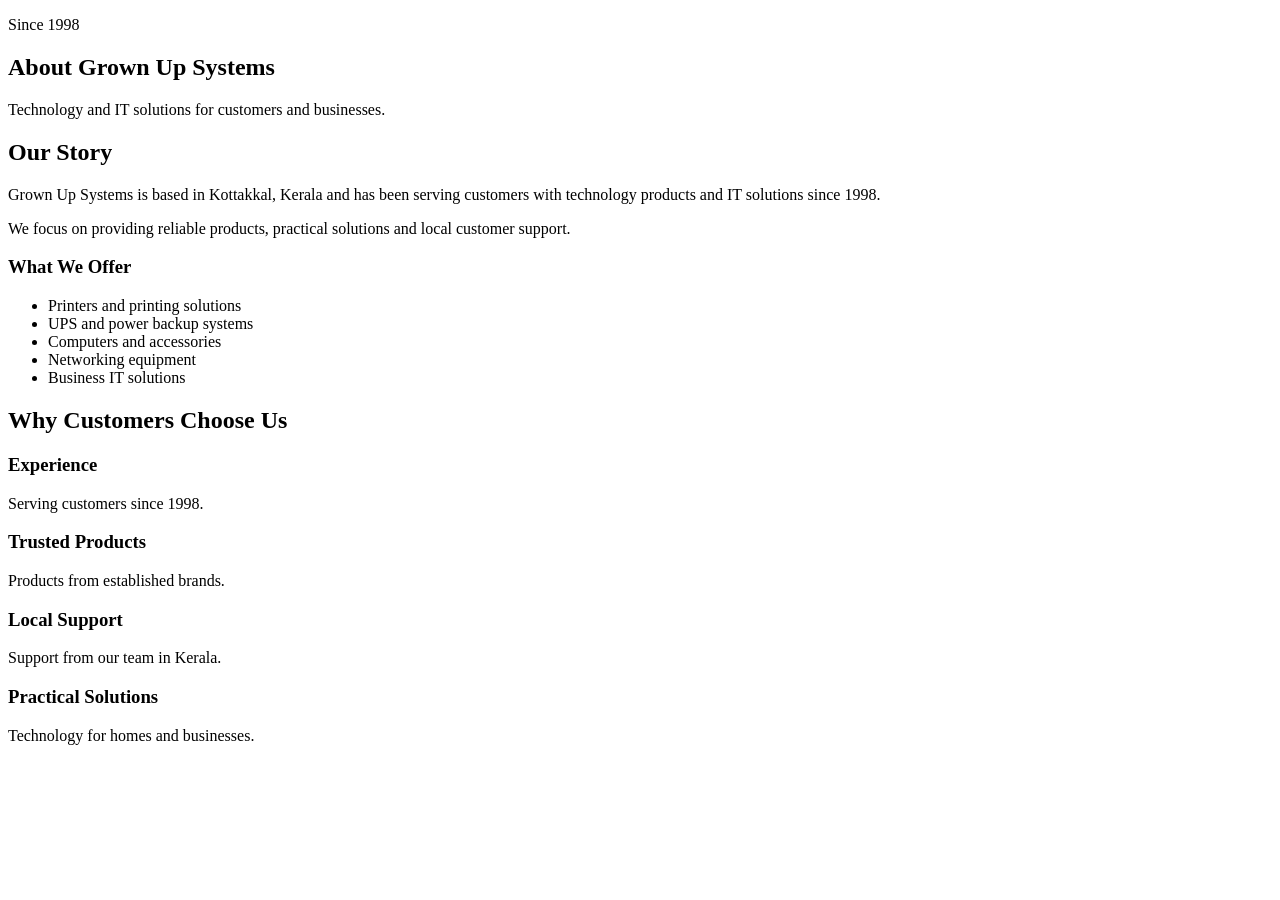
==== website/about.html @ 83242451 "Add files via upload" ====
<!DOCTYPE html>

<html lang="en">

<head>

<meta charset="UTF-8">

<meta
name="viewport"
content="width=device-width, initial-scale=1.0">

<title>About Us | Grown Up Systems</title>

<meta
name="description"
content="Learn more about Grown Up Systems, a technology and IT solutions provider in Kottakkal, Kerala.">

<link rel="stylesheet" href="css/style.css">
<link rel="stylesheet" href="css/responsive.css">
<link rel="stylesheet" href="css/components.css">
<link rel="stylesheet" href="css/pages.css">
<link rel="stylesheet" href="css/animations.css">
</head>


<body
data-page="about"
data-division="systems">


<div id="header-placeholder"></div>


<main>


<section class="page-hero">

<div class="container">

<p class="hero__eyebrow">

Since 1998

</p>

<h1>

About Grown Up Systems

</h1>

<p>

Technology and IT solutions
for customers and businesses.

</p>

</div>

</section>



<section class="section">

<div class="container">


<div class="about-grid">


<div>

<h2>

Our Story

</h2>

<p>

Grown Up Systems is based in Kottakkal,
Kerala and has been serving customers
with technology products and IT solutions
since 1998.

</p>

<p>

We focus on providing reliable products,
practical solutions and local customer support.

</p>

</div>


<div class="about-card">

<h3>

What We Offer

</h3>


<ul class="feature-list">

<li>
Printers and printing solutions
</li>

<li>
UPS and power backup systems
</li>

<li>
Computers and accessories
</li>

<li>
Networking equipment
</li>

<li>
Business IT solutions
</li>

</ul>


</div>


</div>


</div>

</section>



<section class="section">

<div class="container">


<div class="section__heading">

<h2>

Why Customers Choose Us

</h2>

</div>


<div class="why-us-grid">


<div class="why-us-card">

<h3>
Experience
</h3>

<p>
Serving customers since 1998.
</p>

</div>


<div class="why-us-card">

<h3>
Trusted Products
</h3>

<p>
Products from established brands.
</p>

</div>


<div class="why-us-card">

<h3>
Local Support
</h3>

<p>
Support from our team in Kerala.
</p>

</div>


<div class="why-us-card">

<h3>
Practical Solutions
</h3>

<p>
Technology for homes and businesses.
</p>

</div>


</div>


</div>

</section>


</main>


<div id="footer-placeholder"></div>


<script src="js/includes.js" defer></script>
<script src="js/image-fallback.js" defer></script>
<script src="js/main.js" defer></script>
<script src="js/animations.js" defer></script>

</body>

</html>
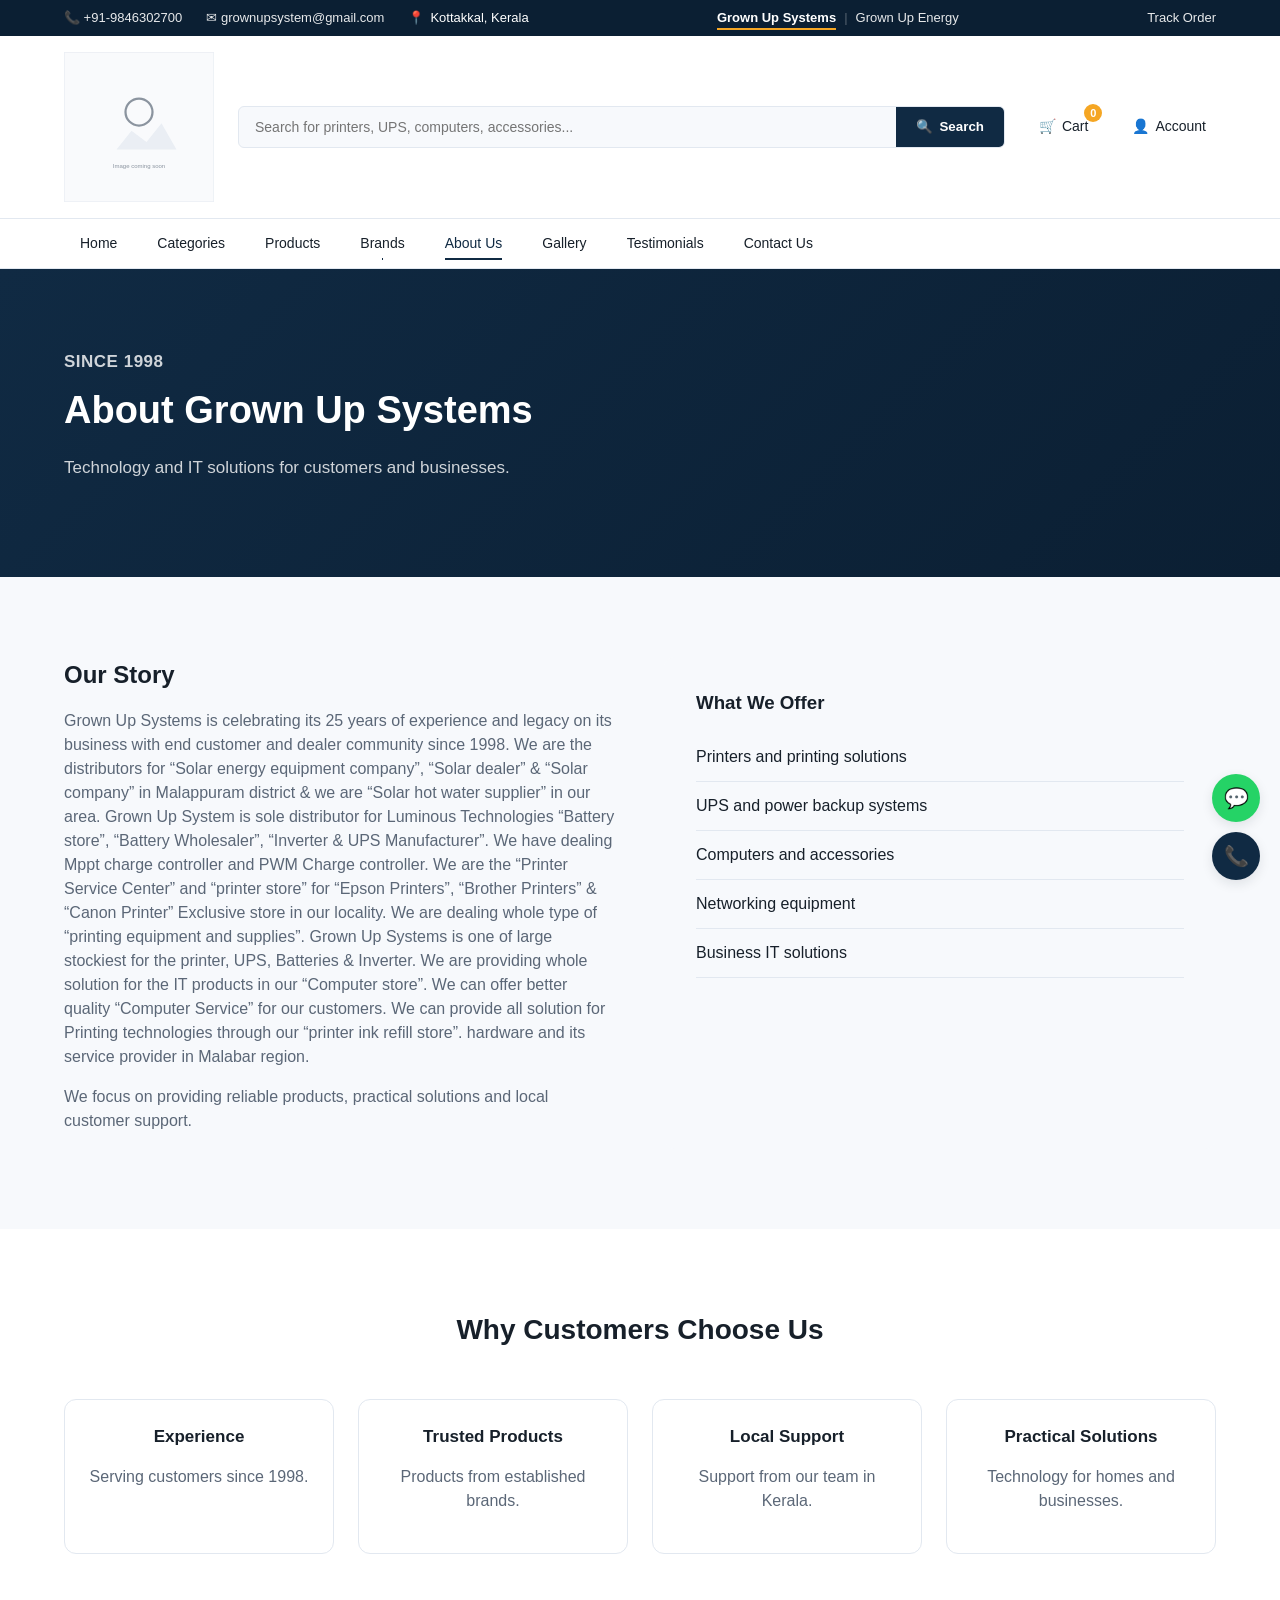
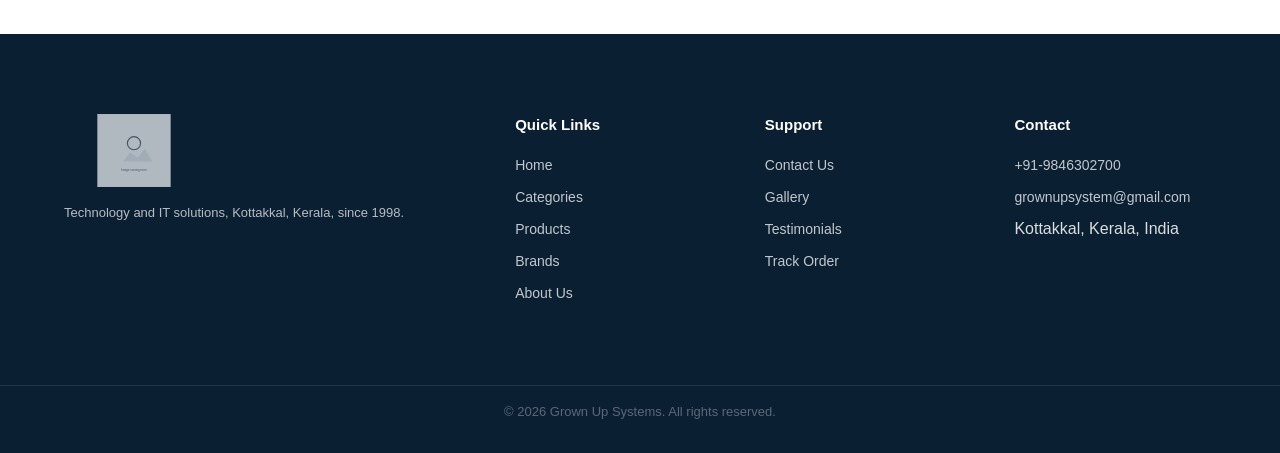
==== commit ecef1e04: "Update about.html" ====
--- a/website/about.html
+++ b/website/about.html
@@ -82,10 +82,8 @@
 
 <p>
 
-Grown Up Systems is based in Kottakkal,
-Kerala and has been serving customers
-with technology products and IT solutions
-since 1998.
+Grown Up Systems is celebrating its 25 years of experience and legacy on its business with end customer and dealer community since 1998. 
+We are the distributors for “Solar energy equipment company”, “Solar dealer” & “Solar company” in Malappuram district & we are “Solar hot water supplier” in our area. Grown Up System is sole distributor for Luminous Technologies “Battery store”, “Battery Wholesaler”, “Inverter & UPS Manufacturer”. We have dealing Mppt charge controller and PWM Charge controller. We are the “Printer Service Center” and “printer store” for “Epson Printers”, “Brother Printers” & “Canon Printer” Exclusive store in our locality. We are dealing whole type of “printing equipment and supplies”. Grown Up Systems is one of large stockiest for the printer, UPS, Batteries & Inverter. We are providing whole solution for the IT products in our “Computer store”. We can offer better quality “Computer Service” for our customers. We can provide all solution for Printing technologies through our “printer ink refill store”. hardware and its service provider in Malabar region. 
 
 </p>
 
--- a/website/css/style.css
+++ b/website/css/style.css
@@ -0,0 +1,1174 @@
+/* ==========================================================================
+   GROWN UP SYSTEMS — style.css
+   Core stylesheet: variables, reset, layout, header, footer, sections
+   ========================================================================== */
+
+:root {
+  --color-primary: #102A43;
+  --color-primary-dark: #0B1F33;
+  --color-accent: #F5A623;
+  --color-bg-light: #F7F9FC;
+  --color-white: #FFFFFF;
+  --color-border: #E2E8F0;
+  --color-text: #17202A;
+  --color-text-secondary: #5B6777;
+
+  --font-base: -apple-system, BlinkMacSystemFont, "Segoe UI", Roboto, Inter, Arial, sans-serif;
+
+  --radius-sm: 6px;
+  --radius-md: 12px;
+  --radius-lg: 16px;
+
+  --shadow-sm: 0 1px 2px rgba(23,32,42,0.06);
+  --shadow-md: 0 4px 12px rgba(23,32,42,0.10);
+  --shadow-lg: 0 12px 32px rgba(23,32,42,0.14);
+
+  --space-xs: 8px;
+  --space-sm: 16px;
+  --space-md: 24px;
+  --space-lg: 48px;
+  --space-xl: 80px;
+
+  --container-width: 1200px;
+}
+
+/* ---------- Reset ---------- */
+*, *::before, *::after { box-sizing: border-box; }
+html { scroll-behavior: smooth; }
+body {
+  margin: 0;
+  font-family: var(--font-base);
+  color: var(--color-text);
+  background-color: var(--color-white);
+  line-height: 1.5;
+  -webkit-font-smoothing: antialiased;
+}
+img { max-width: 100%; display: block; }
+a { text-decoration: none; color: inherit; }
+ul { list-style: none; margin: 0; padding: 0; }
+button { font-family: inherit; cursor: pointer; }
+input { font-family: inherit; }
+h1, h2, h3, h4 { margin: 0 0 var(--space-sm); font-weight: 700; color: var(--color-text); }
+p { margin: 0 0 var(--space-sm); color: var(--color-text-secondary); }
+
+.visually-hidden {
+  position: absolute;
+  width: 1px; height: 1px;
+  padding: 0; margin: -1px;
+  overflow: hidden;
+  clip: rect(0,0,0,0);
+  border: 0;
+}
+
+.container {
+  width: 100%;
+  max-width: var(--container-width);
+  margin: 0 auto;
+  padding: 0 var(--space-md);
+}
+
+/* Focus visibility for accessibility */
+a:focus-visible, button:focus-visible, input:focus-visible {
+  outline: 2px solid var(--color-primary);
+  outline-offset: 2px;
+}
+
+/* ---------- Buttons ---------- */
+.btn {
+  display: inline-flex;
+  align-items: center;
+  justify-content: center;
+  padding: 12px 24px;
+  border-radius: var(--radius-sm);
+  font-size: 15px;
+  font-weight: 600;
+  border: 1px solid transparent;
+  transition: background-color 150ms ease, box-shadow 150ms ease, color 150ms ease;
+}
+.btn--primary {
+  background-color: var(--color-primary);
+  color: var(--color-white);
+}
+.btn--primary:hover { background-color: var(--color-primary-dark); }
+.btn--secondary {
+  background-color: var(--color-white);
+  color: var(--color-primary);
+  border-color: var(--color-primary);
+}
+.btn--secondary:hover { background-color: var(--color-bg-light); }
+
+/* ---------- Header ---------- */
+.site-header { position: relative; z-index: 100; }
+
+.utility-bar {
+  background-color: var(--color-primary-dark);
+  color: var(--color-white);
+  font-size: 13px;
+}
+.utility-bar__inner {
+  display: flex;
+  justify-content: space-between;
+  align-items: center;
+  padding: 8px var(--space-md);
+  flex-wrap: wrap;
+  gap: var(--space-xs);
+}
+.utility-bar__contact {
+  display: flex;
+  gap: var(--space-md);
+  flex-wrap: wrap;
+}
+.utility-bar__contact li { display: flex; align-items: center; gap: 6px; }
+.utility-bar a { color: rgba(255,255,255,0.9); }
+.utility-bar a:hover { color: var(--color-accent); }
+
+.main-header {
+  background-color: var(--color-white);
+  border-bottom: 1px solid var(--color-border);
+  padding: var(--space-sm) 0;
+}
+.main-header__inner {
+  display: flex;
+  align-items: center;
+  gap: var(--space-md);
+  flex-wrap: wrap;
+}
+.main-header__logo img { max-width: 150px; height: auto; }
+
+.main-header__search { flex: 1 1 320px; }
+.main-header__search form {
+  display: flex;
+  border: 1px solid var(--color-border);
+  border-radius: var(--radius-sm);
+  overflow: hidden;
+  background-color: var(--color-bg-light);
+  transition: border-color 150ms ease, box-shadow 150ms ease;
+}
+.main-header__search form:focus-within {
+  border-color: var(--color-primary);
+  box-shadow: 0 0 0 3px rgba(16,42,67,0.10);
+  background-color: var(--color-white);
+}
+.main-header__search input {
+  flex: 1;
+  border: none;
+  background: transparent;
+  padding: 12px 16px;
+  font-size: 14px;
+  color: var(--color-text);
+}
+.main-header__search input:focus { outline: none; }
+.main-header__search button {
+  display: flex;
+  align-items: center;
+  gap: 6px;
+  border: none;
+  background-color: var(--color-primary);
+  color: var(--color-white);
+  padding: 0 20px;
+  font-weight: 600;
+  transition: background-color 150ms ease;
+}
+.main-header__search button:hover { background-color: var(--color-primary-dark); }
+
+.main-header__actions { display: flex; gap: var(--space-md); align-items: center; }
+.header-action {
+  position: relative;
+  display: flex;
+  align-items: center;
+  gap: 6px;
+  font-size: 14px;
+  font-weight: 500;
+  color: var(--color-text);
+  padding: 8px 10px;
+  border-radius: var(--radius-sm);
+  transition: background-color 150ms ease;
+}
+.header-action:hover { background-color: var(--color-bg-light); }
+.header-action__badge {
+  position: absolute;
+  top: -4px;
+  right: -4px;
+  background-color: var(--color-accent);
+  color: var(--color-white);
+  font-size: 11px;
+  font-weight: 700;
+  min-width: 18px;
+  height: 18px;
+  border-radius: 999px;
+  display: flex;
+  align-items: center;
+  justify-content: center;
+  padding: 0 4px;
+}
+
+.nav-toggle {
+  display: none;
+  flex-direction: column;
+  gap: 4px;
+  background: transparent;
+  border: none;
+  padding: 8px;
+}
+.nav-toggle__bar {
+  width: 22px;
+  height: 2px;
+  background-color: var(--color-text);
+  border-radius: 2px;
+}
+
+.main-nav {
+  background-color: var(--color-white);
+  border-bottom: 1px solid var(--color-border);
+}
+.main-nav__list {
+  display: flex;
+  gap: var(--space-xs);
+  flex-wrap: wrap;
+}
+.main-nav__list a {
+  display: inline-block;
+  padding: 14px 16px;
+  font-size: 14px;
+  font-weight: 500;
+  color: var(--color-text);
+  position: relative;
+  transition: color 150ms ease;
+}
+.main-nav__list a:hover,
+.main-nav__list a[aria-current="page"] {
+  color: var(--color-primary);
+}
+.main-nav__list a::after {
+  content: "";
+  position: absolute;
+  left: 50%; right: 50%;
+  bottom: 8px;
+  height: 2px;
+  background-color: var(--color-primary);
+  transition: left 150ms ease, right 150ms ease;
+}
+.main-nav__list a:hover::after,
+.main-nav__list a[aria-current="page"]::after {
+  left: 16px; right: 16px;
+}
+
+/* ---------- Hero ---------- */
+.hero {
+  background-color: var(--color-bg-light);
+  padding: var(--space-xl) 0;
+}
+.hero__inner {
+  display: flex;
+  align-items: center;
+  gap: var(--space-lg);
+  flex-wrap: wrap;
+}
+.hero__content { flex: 1 1 420px; }
+.hero__eyebrow {
+  color: var(--color-accent);
+  font-weight: 700;
+  font-size: 13px;
+  letter-spacing: 0.5px;
+  text-transform: uppercase;
+  margin-bottom: var(--space-xs);
+}
+.hero__title {
+  font-size: clamp(28px, 4vw, 42px);
+  line-height: 1.2;
+  margin-bottom: var(--space-sm);
+}
+.hero__subtitle { font-size: 16px; margin-bottom: var(--space-md); }
+.hero__actions { display: flex; gap: var(--space-sm); flex-wrap: wrap; }
+.hero__media { flex: 1 1 320px; }
+.hero__media-placeholder {
+  width: 100%;
+  aspect-ratio: 4 / 3;
+  background-color: var(--color-border);
+  border-radius: var(--radius-lg);
+}
+
+/* ---------- Sections ---------- */
+.section { padding: var(--space-xl) 0; }
+.section:nth-of-type(even) { background-color: var(--color-bg-light); }
+.section__heading { text-align: center; max-width: 640px; margin: 0 auto var(--space-lg); }
+.section__heading h2 { font-size: 28px; }
+.section__cta { text-align: center; margin-top: var(--space-lg); }
+
+.placeholder-note {
+  text-align: center;
+  color: var(--color-text-secondary);
+  padding: var(--space-lg);
+  border: 1px dashed var(--color-border);
+  border-radius: var(--radius-md);
+  grid-column: 1 / -1;
+}
+
+/* Category grid */
+.category-grid {
+  display: grid;
+  grid-template-columns: repeat(auto-fill, minmax(200px, 1fr));
+  gap: var(--space-md);
+}
+.category-card {
+  background-color: var(--color-white);
+  border: 1px solid var(--color-border);
+  border-radius: var(--radius-md);
+  overflow: hidden;
+  box-shadow: var(--shadow-sm);
+  transition: box-shadow 150ms ease, transform 150ms ease;
+}
+.category-card:hover { box-shadow: var(--shadow-md); transform: translateY(-2px); }
+.category-card img { width: 100%; aspect-ratio: 4/3; object-fit: cover; }
+.category-card__label {
+  padding: var(--space-sm);
+  font-weight: 600;
+  font-size: 15px;
+  text-align: center;
+}
+
+/* Product grid */
+.product-grid {
+  display: grid;
+  grid-template-columns: repeat(auto-fill, minmax(220px, 1fr));
+  gap: var(--space-md);
+}
+.product-card {
+  background-color: var(--color-white);
+  border: 1px solid var(--color-border);
+  border-radius: var(--radius-md);
+  overflow: hidden;
+  box-shadow: var(--shadow-sm);
+  transition: box-shadow 150ms ease, transform 150ms ease;
+  display: flex;
+  flex-direction: column;
+}
+.product-card:hover { box-shadow: var(--shadow-md); transform: translateY(-2px); }
+.product-card__image-wrap {
+  background-color: var(--color-bg-light);
+  aspect-ratio: 1 / 1;
+  display: flex;
+  align-items: center;
+  justify-content: center;
+  padding: var(--space-sm);
+}
+.product-card__image-wrap img { max-height: 100%; object-fit: contain; }
+.product-card__body { padding: var(--space-sm); flex: 1; display: flex; flex-direction: column; }
+.product-card__name {
+  font-size: 15px;
+  font-weight: 600;
+  color: var(--color-text);
+  margin-bottom: 6px;
+  display: -webkit-box;
+  -webkit-line-clamp: 2;
+  -webkit-box-orient: vertical;
+  overflow: hidden;
+}
+.product-card__price-row { margin-top: auto; display: flex; align-items: baseline; gap: 8px; flex-wrap: wrap; }
+.product-card__price { font-size: 18px; font-weight: 700; color: var(--color-text); }
+.product-card__mrp { font-size: 13px; color: var(--color-text-secondary); text-decoration: line-through; }
+.product-card__discount { font-size: 12px; font-weight: 600; color: #1E8A5F; }
+.product-card__add {
+  margin-top: var(--space-sm);
+  width: 100%;
+  padding: 10px;
+  background-color: var(--color-primary);
+  color: var(--color-white);
+  border: none;
+  border-radius: var(--radius-sm);
+  font-size: 14px;
+  font-weight: 600;
+  transition: background-color 150ms ease;
+}
+.product-card__add:hover { background-color: var(--color-primary-dark); }
+.product-card__enquire { margin-top: var(--space-sm); width: 100%; }
+
+/* Brand strip */
+.brand-strip {
+  display: flex;
+  flex-wrap: wrap;
+  justify-content: center;
+  align-items: center;
+  gap: var(--space-lg);
+}
+.brand-strip img { max-height: 40px; width: auto; opacity: 0.8; transition: opacity 150ms ease; }
+.brand-strip img:hover { opacity: 1; }
+
+/* Why us */
+.why-us-grid {
+  display: grid;
+  grid-template-columns: repeat(auto-fit, minmax(220px, 1fr));
+  gap: var(--space-md);
+}
+.why-us-card {
+  background-color: var(--color-white);
+  border: 1px solid var(--color-border);
+  border-radius: var(--radius-md);
+  padding: var(--space-md);
+  text-align: center;
+}
+.why-us-card h3 { font-size: 17px; }
+
+/* Solutions */
+.solutions-content { text-align: center; }
+
+/* Testimonials */
+.testimonials-grid {
+  display: grid;
+  grid-template-columns: repeat(auto-fit, minmax(260px, 1fr));
+  gap: var(--space-md);
+}
+.testimonial-card {
+  background-color: var(--color-white);
+  border: 1px solid var(--color-border);
+  border-radius: var(--radius-md);
+  padding: var(--space-md);
+}
+.testimonial-card__quote { font-style: italic; color: var(--color-text); }
+.testimonial-card__author { margin-top: var(--space-sm); font-weight: 600; color: var(--color-text-secondary); }
+
+/* CTA */
+.cta-section {
+  background-color: var(--color-primary);
+  color: var(--color-white);
+  text-align: center;
+}
+.cta-section h2 { color: var(--color-white); }
+.cta-section p { color: rgba(255,255,255,0.85); }
+.cta-section .btn--primary {
+  background-color: var(--color-accent);
+  color: var(--color-primary-dark);
+}
+.cta-section .btn--primary:hover { background-color: #e29614; }
+
+/* ---------- Footer ---------- */
+.site-footer { background-color: var(--color-primary-dark); color: rgba(255,255,255,0.85); }
+.footer__inner {
+  display: grid;
+  grid-template-columns: 2fr 1fr 1fr 1fr;
+  gap: var(--space-lg);
+  padding: var(--space-xl) var(--space-md);
+}
+.footer__col h3 { color: var(--color-white); font-size: 15px; margin-bottom: var(--space-sm); }
+.footer__col ul { display: flex; flex-direction: column; gap: 8px; }
+.footer__col a { color: rgba(255,255,255,0.75); font-size: 14px; }
+.footer__col a:hover { color: var(--color-accent); }
+.footer__col--brand p { color: rgba(255,255,255,0.7); font-size: 13px; margin-top: var(--space-sm); }
+.footer__bottom {
+  border-top: 1px solid rgba(255,255,255,0.1);
+  padding: var(--space-sm) var(--space-md);
+  text-align: center;
+  font-size: 13px;
+}
+
+/* ---------- Floating contact ---------- */
+.floating-contact {
+  position: fixed;
+  bottom: 20px;
+  right: 20px;
+  display: flex;
+  flex-direction: column;
+  gap: 10px;
+  z-index: 200;
+}
+.floating-contact__btn {
+  width: 48px; height: 48px;
+  border-radius: 50%;
+  display: flex;
+  align-items: center;
+  justify-content: center;
+  box-shadow: var(--shadow-md);
+  font-size: 20px;
+  transition: transform 150ms ease;
+}
+.floating-contact__btn:hover { transform: scale(1.06); }
+.floating-contact__btn--whatsapp { background-color: #25D366; color: var(--color-white); }
+.floating-contact__btn--call { background-color: var(--color-primary); color: var(--color-white); }
+
+@media (prefers-reduced-motion: reduce) {
+  * { transition: none !important; }
+}
+
+/* ---------- Division switcher ---------- */
+.division-switcher {
+  display: flex;
+  align-items: center;
+  gap: 8px;
+  font-size: 13px;
+}
+.division-switcher__option {
+  color: rgba(255,255,255,0.75);
+  transition: color 150ms ease;
+}
+.division-switcher__option:hover {
+  color: var(--color-accent);
+}
+.division-switcher__option.is-active {
+  color: var(--color-white);
+  font-weight: 700;
+}
+.division-switcher__sep {
+  color: rgba(255,255,255,0.3);
+}
+
+/* ---------- Division badge (hero) ---------- */
+.division-badge {
+  margin-bottom: var(--space-xs);
+}
+
+/* ---------- Division callout (Energy entry point on index.html) ---------- */
+.division-callout__inner {
+  display: flex;
+  align-items: center;
+  gap: var(--space-lg);
+  flex-wrap: wrap;
+}
+.division-callout__text { flex: 1 1 320px; }
+.division-callout__card {
+  flex: 1 1 320px;
+  background-color: var(--color-white);
+  border: 1px solid var(--color-border);
+  border-radius: var(--radius-md);
+  box-shadow: var(--shadow-sm);
+  padding: var(--space-md);
+}
+.division-callout__card h3 { margin-top: var(--space-xs); }
+
+/* ==========================================================
+   INTERNAL PAGES
+========================================================== */
+
+.page-hero {
+  background:
+    linear-gradient(
+      135deg,
+      var(--color-primary),
+      var(--color-primary-dark)
+    );
+
+  color: var(--color-white);
+
+  padding: 80px 0;
+}
+
+
+.page-hero h1 {
+  color: var(--color-white);
+
+  font-size:
+    clamp(32px, 5vw, 52px);
+}
+
+
+.page-hero p {
+  color:
+    rgba(255,255,255,0.8);
+
+  max-width: 650px;
+
+  font-size: 17px;
+}
+
+
+/* PRODUCTS PAGE */
+
+.products-layout {
+
+  display: grid;
+
+  grid-template-columns:
+    250px 1fr;
+
+  gap: 32px;
+
+}
+
+
+.product-filters {
+
+  background:
+    var(--color-bg-light);
+
+  padding: 24px;
+
+  border-radius:
+    var(--radius-md);
+
+  height:
+    fit-content;
+
+  border:
+    1px solid
+    var(--color-border);
+
+}
+
+
+.filter-group {
+
+  margin-bottom: 20px;
+
+}
+
+
+.filter-group label {
+
+  display: block;
+
+  font-weight: 600;
+
+  margin-bottom: 8px;
+
+}
+
+
+.filter-group select {
+
+  width: 100%;
+
+  padding: 12px;
+
+  border-radius:
+    var(--radius-sm);
+
+  border:
+    1px solid
+    var(--color-border);
+
+}
+
+
+.products-toolbar {
+
+  display: flex;
+
+  justify-content:
+    space-between;
+
+  align-items: center;
+
+  margin-bottom: 24px;
+
+}
+
+
+.products-toolbar select {
+
+  padding: 10px;
+
+  border:
+    1px solid
+    var(--color-border);
+
+  border-radius:
+    var(--radius-sm);
+
+}
+
+
+/* PRODUCT DETAIL */
+
+.product-detail {
+
+  display: grid;
+
+  grid-template-columns:
+    1fr 1fr;
+
+  gap: 48px;
+
+  align-items:
+    start;
+
+}
+
+
+.product-detail__image {
+
+  background:
+    var(--color-bg-light);
+
+  padding: 32px;
+
+  border-radius:
+    var(--radius-lg);
+
+}
+
+
+.product-detail__image img {
+
+  width: 100%;
+
+  max-height: 500px;
+
+  object-fit:
+    contain;
+
+}
+
+
+.product-detail__content h1 {
+
+  font-size:
+    clamp(26px, 4vw, 40px);
+
+}
+
+
+.product-brand {
+
+  color:
+    var(--color-accent);
+
+  font-weight: 700;
+
+}
+
+
+.product-detail__price {
+
+  font-size: 30px;
+
+  font-weight: 700;
+
+  margin:
+    20px 0;
+
+}
+
+
+/* BRANDS */
+
+.brands-grid {
+
+  display: grid;
+
+  grid-template-columns:
+    repeat(
+      auto-fit,
+      minmax(200px, 1fr)
+    );
+
+  gap: 24px;
+
+}
+
+
+.brand-card {
+
+  background:
+    var(--color-white);
+
+  border:
+    1px solid
+    var(--color-border);
+
+  border-radius:
+    var(--radius-md);
+
+  padding: 32px;
+
+  text-align:
+    center;
+
+  transition:
+    transform 150ms ease,
+    box-shadow 150ms ease;
+
+}
+
+
+.brand-card:hover {
+
+  transform:
+    translateY(-4px);
+
+  box-shadow:
+    var(--shadow-md);
+
+}
+
+
+.brand-card img {
+
+  height: 70px;
+
+  width: 100%;
+
+  object-fit:
+    contain;
+
+  margin-bottom: 16px;
+
+}
+
+
+/* ABOUT */
+
+.about-grid {
+
+  display: grid;
+
+  grid-template-columns:
+    2fr 1fr;
+
+  gap: 48px;
+
+}
+
+
+.about-card {
+
+  background:
+    var(--color-bg-light);
+
+  padding: 32px;
+
+  border-radius:
+    var(--radius-md);
+
+}
+
+
+.feature-list {
+
+  list-style:
+    none;
+
+  padding: 0;
+
+}
+
+
+.feature-list li {
+
+  padding: 12px 0;
+
+  border-bottom:
+    1px solid
+    var(--color-border);
+
+}
+
+
+/* GALLERY */
+
+.gallery-grid {
+
+  display: grid;
+
+  grid-template-columns:
+    repeat(
+      auto-fit,
+      minmax(250px, 1fr)
+    );
+
+  gap: 24px;
+
+}
+
+
+.gallery-placeholder {
+
+  padding: 80px 20px;
+
+  text-align: center;
+
+  border:
+    2px dashed
+    var(--color-border);
+
+  border-radius:
+    var(--radius-md);
+
+  color:
+    var(--color-text-secondary);
+
+}
+
+
+/* CONTACT */
+
+.contact-grid {
+
+  display: grid;
+
+  grid-template-columns:
+    1fr 1fr;
+
+  gap: 48px;
+
+}
+
+
+.contact-info {
+
+  background:
+    var(--color-bg-light);
+
+  padding: 32px;
+
+  border-radius:
+    var(--radius-md);
+
+}
+
+
+.contact-item {
+
+  margin-bottom: 24px;
+
+}
+
+
+.contact-item h3 {
+
+  margin-bottom: 6px;
+
+}
+
+
+.contact-form {
+
+  padding: 32px;
+
+  border:
+    1px solid
+    var(--color-border);
+
+  border-radius:
+    var(--radius-md);
+
+}
+
+
+.form-group {
+
+  margin-bottom: 20px;
+
+}
+
+
+.form-group label {
+
+  display: block;
+
+  margin-bottom: 8px;
+
+  font-weight: 600;
+
+}
+
+
+.form-group input,
+
+.form-group textarea {
+
+  width: 100%;
+
+  padding: 12px;
+
+  border:
+    1px solid
+    var(--color-border);
+
+  border-radius:
+    var(--radius-sm);
+
+  font-size: 15px;
+
+}
+
+
+.form-group textarea {
+
+  resize:
+    vertical;
+
+}
+
+
+/* AUTH */
+
+.auth-container {
+
+  max-width: 450px;
+
+  margin: auto;
+
+}
+
+
+.auth-card {
+
+  padding: 32px;
+
+  border:
+    1px solid
+    var(--color-border);
+
+  border-radius:
+    var(--radius-md);
+
+}
+
+
+/* CART */
+
+.cart-container {
+
+  max-width: 900px;
+
+  margin: auto;
+
+}
+
+
+.cart-item {
+
+  display: flex;
+
+  gap: 24px;
+
+  align-items: center;
+
+  padding: 20px;
+
+  border-bottom:
+    1px solid
+    var(--color-border);
+
+}
+
+
+.cart-item img {
+
+  width: 100px;
+
+  height: 100px;
+
+  object-fit:
+    contain;
+
+}
+
+
+.cart-item__image-wrap {
+
+  flex: 0 0 100px;
+
+}
+
+
+.cart-item__details {
+
+  flex: 1;
+
+}
+
+
+.cart-item__details h3 {
+
+  margin-bottom: 6px;
+
+}
+
+
+.cart-item__price {
+
+  margin-bottom: var(--space-sm);
+
+}
+
+
+.cart-item__actions {
+
+  display: flex;
+
+  align-items: center;
+
+  gap: var(--space-sm);
+
+  flex-wrap: wrap;
+
+}
+
+
+.qty-selector__value {
+
+  display: inline-flex;
+
+  align-items: center;
+
+  justify-content: center;
+
+  width: 44px;
+
+  height: 36px;
+
+  border-left: 1px solid var(--color-border);
+
+  border-right: 1px solid var(--color-border);
+
+  font-size: 14px;
+
+}
+
+
+.cart-item__remove {
+
+  background: transparent;
+
+  border: 0;
+
+  color: #C6402D;
+
+  font-weight: 600;
+
+  padding: 8px 0;
+
+}
+
+
+.cart-item__remove:hover {
+
+  text-decoration: underline;
+
+}
+
+
+.cart-item__subtotal {
+
+  color: var(--color-text);
+
+  font-size: 18px;
+
+  font-weight: 700;
+
+  margin: 0;
+
+}
+
+
+.cart-summary {
+
+  display: flex;
+
+  align-items: center;
+
+  justify-content: space-between;
+
+  gap: var(--space-sm);
+
+  margin-top: var(--space-md);
+
+  padding: var(--space-md);
+
+  border: 1px solid var(--color-border);
+
+  border-radius: var(--radius-md);
+
+  background: var(--color-bg-light);
+
+}
--- a/website/css/responsive.css
+++ b/website/css/responsive.css
@@ -0,0 +1,185 @@
+/* ==========================================================================
+   GROWN UP SYSTEMS — responsive.css
+   Breakpoint adjustments. Load AFTER style.css.
+   ========================================================================== */
+
+/* ---------- Tablet: 1024px and below ---------- */
+@media (max-width: 1024px) {
+  .footer__inner {
+    grid-template-columns: 1fr 1fr;
+  }
+}
+
+/* ---------- Tablet: 768px and below ---------- */
+@media (max-width: 768px) {
+  .hero__inner { flex-direction: column; text-align: center; }
+  .hero__actions { justify-content: center; }
+
+  .main-header__inner { position: relative; }
+  .main-header__search { order: 3; flex: 1 1 100%; }
+
+  .main-nav { display: none; }
+  .main-nav.is-open { display: block; }
+
+  .nav-toggle { display: flex; }
+
+  .main-nav__list {
+    flex-direction: column;
+    gap: 0;
+  }
+  .main-nav__list a {
+    display: block;
+    padding: 12px var(--space-md);
+    border-bottom: 1px solid var(--color-border);
+  }
+  .main-nav__list a::after { display: none; }
+
+  .utility-bar__inner { flex-direction: column; align-items: flex-start; gap: 4px; }
+}
+
+/* ---------- Mobile: 425px and below ---------- */
+@media (max-width: 425px) {
+  .container { padding: 0 var(--space-sm); }
+
+  .main-header__actions .header-action__label { display: none; }
+
+  .footer__inner { grid-template-columns: 1fr; text-align: center; }
+  .footer__col ul { align-items: center; }
+
+  .section { padding: var(--space-lg) 0; }
+
+  .why-us-grid,
+  .testimonials-grid { grid-template-columns: 1fr; }
+}
+
+/* ---------- Small mobile: 375px and below ---------- */
+@media (max-width: 375px) {
+  .hero__title { font-size: 26px; }
+  .main-header__search input { padding: 10px 12px; font-size: 13px; }
+  .main-header__search button .btn-text { display: none; }
+}
+
+/* ---------- Extra small: 320px and below ---------- */
+@media (max-width: 320px) {
+  .main-header__logo img { max-width: 120px; }
+  .btn { padding: 10px 16px; font-size: 14px; }
+}
+
+/* ==========================================================================
+   PRODUCT CATEGORIES — RESPONSIVE
+   ========================================================================== */
+@media (max-width: 480px) {
+  .category-grid {
+    grid-template-columns: repeat(2, 1fr);
+    gap: var(--space-sm);
+  }
+}
+
+@media (max-width: 320px) {
+  .category-grid {
+    grid-template-columns: 1fr;
+  }
+}
+
+@media (max-width: 900px) {
+
+  .products-layout {
+
+    grid-template-columns:
+      1fr;
+
+  }
+
+
+  .product-filters {
+
+    display: grid;
+
+    grid-template-columns:
+      repeat(2, 1fr);
+
+    gap: 16px;
+
+  }
+
+
+  .product-detail {
+
+    grid-template-columns:
+      1fr;
+
+  }
+
+
+  .about-grid {
+
+    grid-template-columns:
+      1fr;
+
+  }
+
+
+  .contact-grid {
+
+    grid-template-columns:
+      1fr;
+
+  }
+
+
+  .cart-item {
+
+    flex-wrap: wrap;
+
+  }
+
+
+  .cart-item__subtotal {
+
+    width: 100%;
+
+  }
+
+}
+
+
+@media (max-width: 600px) {
+
+  .products-toolbar {
+
+    flex-direction:
+      column;
+
+    align-items:
+      stretch;
+
+    gap: 16px;
+
+  }
+
+
+  .product-filters {
+
+    grid-template-columns:
+      1fr;
+
+  }
+
+
+  .page-hero {
+
+    padding:
+      50px 0;
+
+  }
+
+
+  .cart-summary {
+
+    align-items: flex-start;
+
+    flex-direction: column;
+
+  }
+
+}
--- a/website/css/components.css
+++ b/website/css/components.css
@@ -0,0 +1,167 @@
+/* ==========================================================================
+   GROWN UP SYSTEMS — components.css
+   Reusable UI components used across multiple pages.
+   Load AFTER style.css and responsive.css.
+   ========================================================================== */
+
+/* ---------- Badges ---------- */
+.badge {
+  display: inline-flex;
+  align-items: center;
+  padding: 3px 10px;
+  border-radius: 999px;
+  font-size: 12px;
+  font-weight: 600;
+}
+.badge--success { background-color: #E4F6EC; color: #1E8A5F; }
+.badge--warning { background-color: #FFF3DE; color: #B36B00; }
+.badge--error   { background-color: #FBE8E5; color: #C6402D; }
+.badge--info    { background-color: #E7ECF5; color: var(--color-primary); }
+
+/* ---------- Breadcrumbs ---------- */
+.breadcrumbs {
+  display: flex;
+  flex-wrap: wrap;
+  gap: 6px;
+  font-size: 13px;
+  color: var(--color-text-secondary);
+  padding: var(--space-sm) 0;
+}
+.breadcrumbs a { color: var(--color-text-secondary); }
+.breadcrumbs a:hover { color: var(--color-primary); }
+.breadcrumbs .sep { color: var(--color-border); }
+
+/* ---------- Cards (generic) ---------- */
+.card {
+  background-color: var(--color-white);
+  border: 1px solid var(--color-border);
+  border-radius: var(--radius-md);
+  box-shadow: var(--shadow-sm);
+  padding: var(--space-md);
+}
+
+/* ---------- Forms ---------- */
+.form-group { margin-bottom: var(--space-sm); }
+.form-group label {
+  display: block;
+  font-size: 14px;
+  font-weight: 600;
+  margin-bottom: 6px;
+  color: var(--color-text);
+}
+.form-group input,
+.form-group select,
+.form-group textarea {
+  width: 100%;
+  padding: 10px 14px;
+  border: 1px solid var(--color-border);
+  border-radius: var(--radius-sm);
+  font-size: 14px;
+  color: var(--color-text);
+  background-color: var(--color-white);
+  transition: border-color 150ms ease, box-shadow 150ms ease;
+}
+.form-group input:focus,
+.form-group select:focus,
+.form-group textarea:focus {
+  outline: none;
+  border-color: var(--color-primary);
+  box-shadow: 0 0 0 3px rgba(16,42,67,0.10);
+}
+.form-group textarea { resize: vertical; min-height: 120px; }
+.form-error {
+  color: #C6402D;
+  font-size: 13px;
+  margin-top: 4px;
+}
+
+/* ---------- Quantity selector ---------- */
+.qty-selector {
+  display: inline-flex;
+  align-items: center;
+  border: 1px solid var(--color-border);
+  border-radius: var(--radius-sm);
+  overflow: hidden;
+}
+.qty-selector button {
+  width: 36px;
+  height: 36px;
+  background-color: var(--color-bg-light);
+  border: none;
+  font-size: 16px;
+  font-weight: 600;
+  color: var(--color-text);
+}
+.qty-selector button:hover { background-color: var(--color-border); }
+.qty-selector input {
+  width: 44px;
+  height: 36px;
+  border: none;
+  border-left: 1px solid var(--color-border);
+  border-right: 1px solid var(--color-border);
+  text-align: center;
+  font-size: 14px;
+}
+
+/* ---------- Empty states ---------- */
+.empty-state {
+  text-align: center;
+  padding: var(--space-xl) var(--space-md);
+  color: var(--color-text-secondary);
+}
+.empty-state h3 { color: var(--color-text); margin-bottom: var(--space-xs); }
+
+/* ---------- Loading skeleton ---------- */
+.skeleton {
+  background: linear-gradient(90deg, var(--color-bg-light) 25%, var(--color-border) 37%, var(--color-bg-light) 63%);
+  background-size: 400% 100%;
+  animation: skeleton-loading 1.4s ease infinite;
+  border-radius: var(--radius-sm);
+}
+@keyframes skeleton-loading {
+  0% { background-position: 100% 50%; }
+  100% { background-position: 0 50%; }
+}
+@media (prefers-reduced-motion: reduce) {
+  .skeleton { animation: none; }
+}
+
+/* ---------- Toast / notification ---------- */
+.toast {
+  position: fixed;
+  bottom: 24px;
+  left: 50%;
+  transform: translateX(-50%) translateY(10px);
+  background-color: var(--color-text);
+  color: var(--color-white);
+  padding: 12px 20px;
+  border-radius: var(--radius-sm);
+  font-size: 14px;
+  box-shadow: var(--shadow-lg);
+  opacity: 0;
+  pointer-events: none;
+  transition: opacity 200ms ease, transform 200ms ease;
+  z-index: 500;
+}
+.toast.is-visible {
+  opacity: 1;
+  transform: translateX(-50%) translateY(0);
+}
+
+/* ---------- Filter sidebar (for products listing) ---------- */
+.filter-panel {
+  background-color: var(--color-white);
+  border: 1px solid var(--color-border);
+  border-radius: var(--radius-md);
+  padding: var(--space-md);
+}
+.filter-panel h4 { font-size: 14px; margin-bottom: var(--space-xs); }
+.filter-panel .filter-group { margin-bottom: var(--space-md); }
+.filter-panel .filter-option {
+  display: flex;
+  align-items: center;
+  gap: 8px;
+  font-size: 14px;
+  color: var(--color-text-secondary);
+  padding: 4px 0;
+}
--- a/website/css/pages.css
+++ b/website/css/pages.css
@@ -0,0 +1,167 @@
+/* ==========================================================================
+   GROWN UP SYSTEMS — pages.css
+   Styles for page-level components referenced in HTML/JS output that were
+   not found in the current style.css or components.css. Purely additive —
+   load AFTER style.css, responsive.css, and components.css.
+   ========================================================================== */
+
+/* ---------- Page hero (used on categories/products/brands/about/gallery/testimonials/contact) ---------- */
+.page-hero {
+  background-color: var(--color-bg-light, #F7F9FC);
+  padding: var(--space-xl, 64px) 0;
+  text-align: left;
+}
+.page-hero h1 {
+  font-size: clamp(28px, 4vw, 38px);
+  margin: var(--space-xs, 8px) 0 var(--space-sm, 16px);
+}
+
+/* ---------- Products layout (products.html) ---------- */
+.products-layout {
+  display: grid;
+  grid-template-columns: 260px 1fr;
+  gap: var(--space-md, 24px);
+  align-items: start;
+}
+.product-filters {
+  background-color: var(--color-white, #fff);
+  border: 1px solid var(--color-border, #E2E8F0);
+  border-radius: var(--radius-md, 12px);
+  padding: var(--space-md, 24px);
+  position: sticky;
+  top: var(--space-md, 24px);
+}
+.product-filters h3 { font-size: 15px; margin-bottom: var(--space-sm, 16px); }
+.products-content { min-width: 0; }
+.products-toolbar {
+  display: flex;
+  justify-content: space-between;
+  align-items: center;
+  margin-bottom: var(--space-md, 24px);
+  gap: var(--space-sm, 16px);
+}
+.products-toolbar select {
+  padding: 8px 12px;
+  border: 1px solid var(--color-border, #E2E8F0);
+  border-radius: var(--radius-sm, 6px);
+  font-size: 14px;
+}
+
+/* ---------- Product detail page (product.html / product.js) ---------- */
+.product-detail {
+  display: grid;
+  grid-template-columns: 1fr 1fr;
+  gap: var(--space-lg, 48px);
+  align-items: start;
+}
+.product-detail__image img {
+  width: 100%;
+  border-radius: var(--radius-md, 12px);
+  border: 1px solid var(--color-border, #E2E8F0);
+}
+.product-brand {
+  text-transform: uppercase;
+  font-size: 12px;
+  font-weight: 600;
+  color: var(--color-text-secondary, #5B6777);
+  letter-spacing: 0.5px;
+}
+.product-detail__price {
+  font-size: 28px;
+  font-weight: 700;
+  margin: var(--space-sm, 16px) 0;
+}
+
+/* ---------- About page ---------- */
+.about-grid {
+  display: grid;
+  grid-template-columns: 1fr 1fr;
+  gap: var(--space-lg, 48px);
+}
+
+/* ---------- Contact page ---------- */
+.contact-grid {
+  display: grid;
+  grid-template-columns: 1fr 1fr;
+  gap: var(--space-lg, 48px);
+  align-items: start;
+}
+
+/* ---------- Brand cards (brands.html / brand.js) ---------- */
+.brands-grid {
+  display: grid;
+  grid-template-columns: repeat(auto-fill, minmax(160px, 1fr));
+  gap: var(--space-md, 24px);
+}
+.brand-card {
+  background-color: var(--color-white, #fff);
+  border: 1px solid var(--color-border, #E2E8F0);
+  border-radius: var(--radius-md, 12px);
+  padding: var(--space-md, 24px);
+  text-align: center;
+  transition: box-shadow 150ms ease, transform 150ms ease;
+}
+.brand-card:hover {
+  box-shadow: var(--shadow-md, 0 4px 12px rgba(0,0,0,0.1));
+  transform: translateY(-2px);
+}
+.brand-card img { max-height: 48px; width: auto; margin: 0 auto var(--space-sm, 16px); }
+.brand-card h3 { font-size: 14px; margin: 0; }
+
+/* ---------- Cart page (cart.html / cart.js) ---------- */
+.cart-list { display: flex; flex-direction: column; gap: var(--space-sm, 16px); }
+.cart-item {
+  display: flex;
+  align-items: center;
+  gap: var(--space-md, 24px);
+  background-color: var(--color-white, #fff);
+  border: 1px solid var(--color-border, #E2E8F0);
+  border-radius: var(--radius-md, 12px);
+  padding: var(--space-sm, 16px);
+}
+.cart-item__image-wrap { flex: 0 0 80px; }
+.cart-item__image-wrap img {
+  width: 80px;
+  height: 80px;
+  object-fit: contain;
+  border-radius: var(--radius-sm, 6px);
+}
+.cart-item__details { flex: 1; min-width: 0; }
+.cart-item__price { color: var(--color-text-secondary, #5B6777); font-size: 14px; }
+.cart-item__actions {
+  display: flex;
+  align-items: center;
+  gap: var(--space-md, 24px);
+  margin-top: 8px;
+}
+.qty-selector__value {
+  display: inline-block;
+  width: 32px;
+  text-align: center;
+  font-size: 14px;
+}
+.cart-item__remove {
+  background: none;
+  border: none;
+  color: #C6402D;
+  font-size: 13px;
+  cursor: pointer;
+}
+.cart-item__subtotal {
+  font-weight: 700;
+  white-space: nowrap;
+}
+.cart-summary {
+  display: flex;
+  justify-content: space-between;
+  align-items: center;
+  background-color: var(--color-bg-light, #F7F9FC);
+  border-radius: var(--radius-md, 12px);
+  padding: var(--space-md, 24px);
+  margin-top: var(--space-md, 24px);
+}
+.empty-cart { text-align: center; }
+
+/* ---------- Product card "enquire" link + fallback image ---------- */
+.product-card__enquire { width: 100%; margin-top: var(--space-sm, 16px); }
+.img-fallback { opacity: 0.7; }
--- a/website/css/animations.css
+++ b/website/css/animations.css
@@ -0,0 +1,178 @@
+/* ==========================================================================
+   GROWN UP SYSTEMS — animations.css
+   Subtle, professional micro-interactions. Additive only — does not
+   override existing button/card/nav styles, just adds motion polish.
+   Load LAST, after style.css, responsive.css, components.css, pages.css.
+   ========================================================================== */
+
+/* ---------- Global smoothing ---------- */
+.btn,
+.header-action,
+.division-switcher__option,
+.main-nav__list a,
+.category-card,
+.product-card,
+.brand-card,
+.card,
+.cart-item,
+.floating-contact__btn,
+input,
+select,
+textarea {
+  transition-timing-function: cubic-bezier(0.4, 0, 0.2, 1);
+}
+
+/* ---------- Button press feedback ---------- */
+.btn {
+  transform: translateY(0);
+  transition: background-color 150ms ease, box-shadow 150ms ease,
+              color 150ms ease, transform 100ms ease;
+}
+.btn:hover {
+  transform: translateY(-1px);
+}
+.btn:active {
+  transform: translateY(0) scale(0.97);
+}
+
+/* ---------- Header action icons (cart/account) ---------- */
+.header-action {
+  transition: background-color 150ms ease, transform 100ms ease;
+}
+.header-action:active {
+  transform: scale(0.94);
+}
+
+/* ---------- Cart badge pulse (triggered by JS when item added) ---------- */
+.header-action__badge {
+  transition: transform 150ms ease;
+}
+.header-action__badge.is-pulsing {
+  animation: badge-pulse 400ms ease;
+}
+@keyframes badge-pulse {
+  0%   { transform: scale(1); }
+  40%  { transform: scale(1.35); }
+  100% { transform: scale(1); }
+}
+
+/* ---------- Card hover polish (adds smoothing on top of any existing lift) ---------- */
+.category-card,
+.product-card,
+.brand-card,
+.cart-item {
+  transition: box-shadow 200ms ease, transform 200ms ease, border-color 200ms ease;
+}
+
+/* ---------- Product image gentle zoom on card hover ---------- */
+.product-card__image-wrap img,
+.category-card img {
+  transition: transform 300ms ease;
+}
+.product-card:hover .product-card__image-wrap img,
+.category-card:hover img {
+  transform: scale(1.04);
+}
+
+/* ---------- Add to Cart success feedback ---------- */
+.product-card__add,
+.qty-selector button {
+  transition: background-color 150ms ease, transform 100ms ease;
+}
+.product-card__add:active,
+.qty-selector button:active {
+  transform: scale(0.95);
+}
+.product-card__add.is-added {
+  animation: add-success 500ms ease;
+}
+@keyframes add-success {
+  0%   { background-color: var(--color-primary); }
+  40%  { background-color: #1E8A5F; }
+  100% { background-color: var(--color-primary); }
+}
+
+/* ---------- Form field focus ---------- */
+.form-group input,
+.form-group select,
+.form-group textarea {
+  transition: border-color 150ms ease, box-shadow 150ms ease, transform 100ms ease;
+}
+.form-group input:focus,
+.form-group select:focus,
+.form-group textarea:focus {
+  transform: translateY(-1px);
+}
+
+/* ---------- Mobile nav open/close ---------- */
+.main-nav {
+  overflow: hidden;
+}
+@media (max-width: 768px) {
+  .main-nav {
+    max-height: 0;
+    transition: max-height 250ms ease;
+  }
+  .main-nav.is-open {
+    max-height: 600px;
+  }
+}
+
+/* ---------- Division switcher underline ---------- */
+.division-switcher__option {
+  position: relative;
+}
+.division-switcher__option::after {
+  content: "";
+  position: absolute;
+  left: 0; right: 0;
+  bottom: -2px;
+  height: 2px;
+  background-color: var(--color-accent);
+  transform: scaleX(0);
+  transition: transform 200ms ease;
+}
+.division-switcher__option:hover::after,
+.division-switcher__option.is-active::after {
+  transform: scaleX(1);
+}
+
+/* ---------- Floating contact buttons ---------- */
+.floating-contact__btn {
+  transition: transform 150ms ease, box-shadow 150ms ease;
+}
+.floating-contact__btn:active {
+  transform: scale(0.92);
+}
+
+/* ---------- Page content fade-in on load ---------- */
+main {
+  animation: page-fade-in 300ms ease;
+}
+@keyframes page-fade-in {
+  from { opacity: 0; transform: translateY(6px); }
+  to   { opacity: 1; transform: translateY(0); }
+}
+
+/* ---------- Toast (if/when used) ---------- */
+.toast {
+  transition: opacity 200ms ease, transform 200ms ease;
+}
+
+/* ---------- Respect reduced motion ---------- */
+@media (prefers-reduced-motion: reduce) {
+  *, *::before, *::after {
+    animation-duration: 0.001ms !important;
+    animation-iteration-count: 1 !important;
+    transition-duration: 0.001ms !important;
+  }
+  .btn:hover,
+  .btn:active,
+  .header-action:active,
+  .product-card__image-wrap img,
+  .category-card img,
+  .form-group input:focus,
+  main {
+    transform: none !important;
+  }
+}
